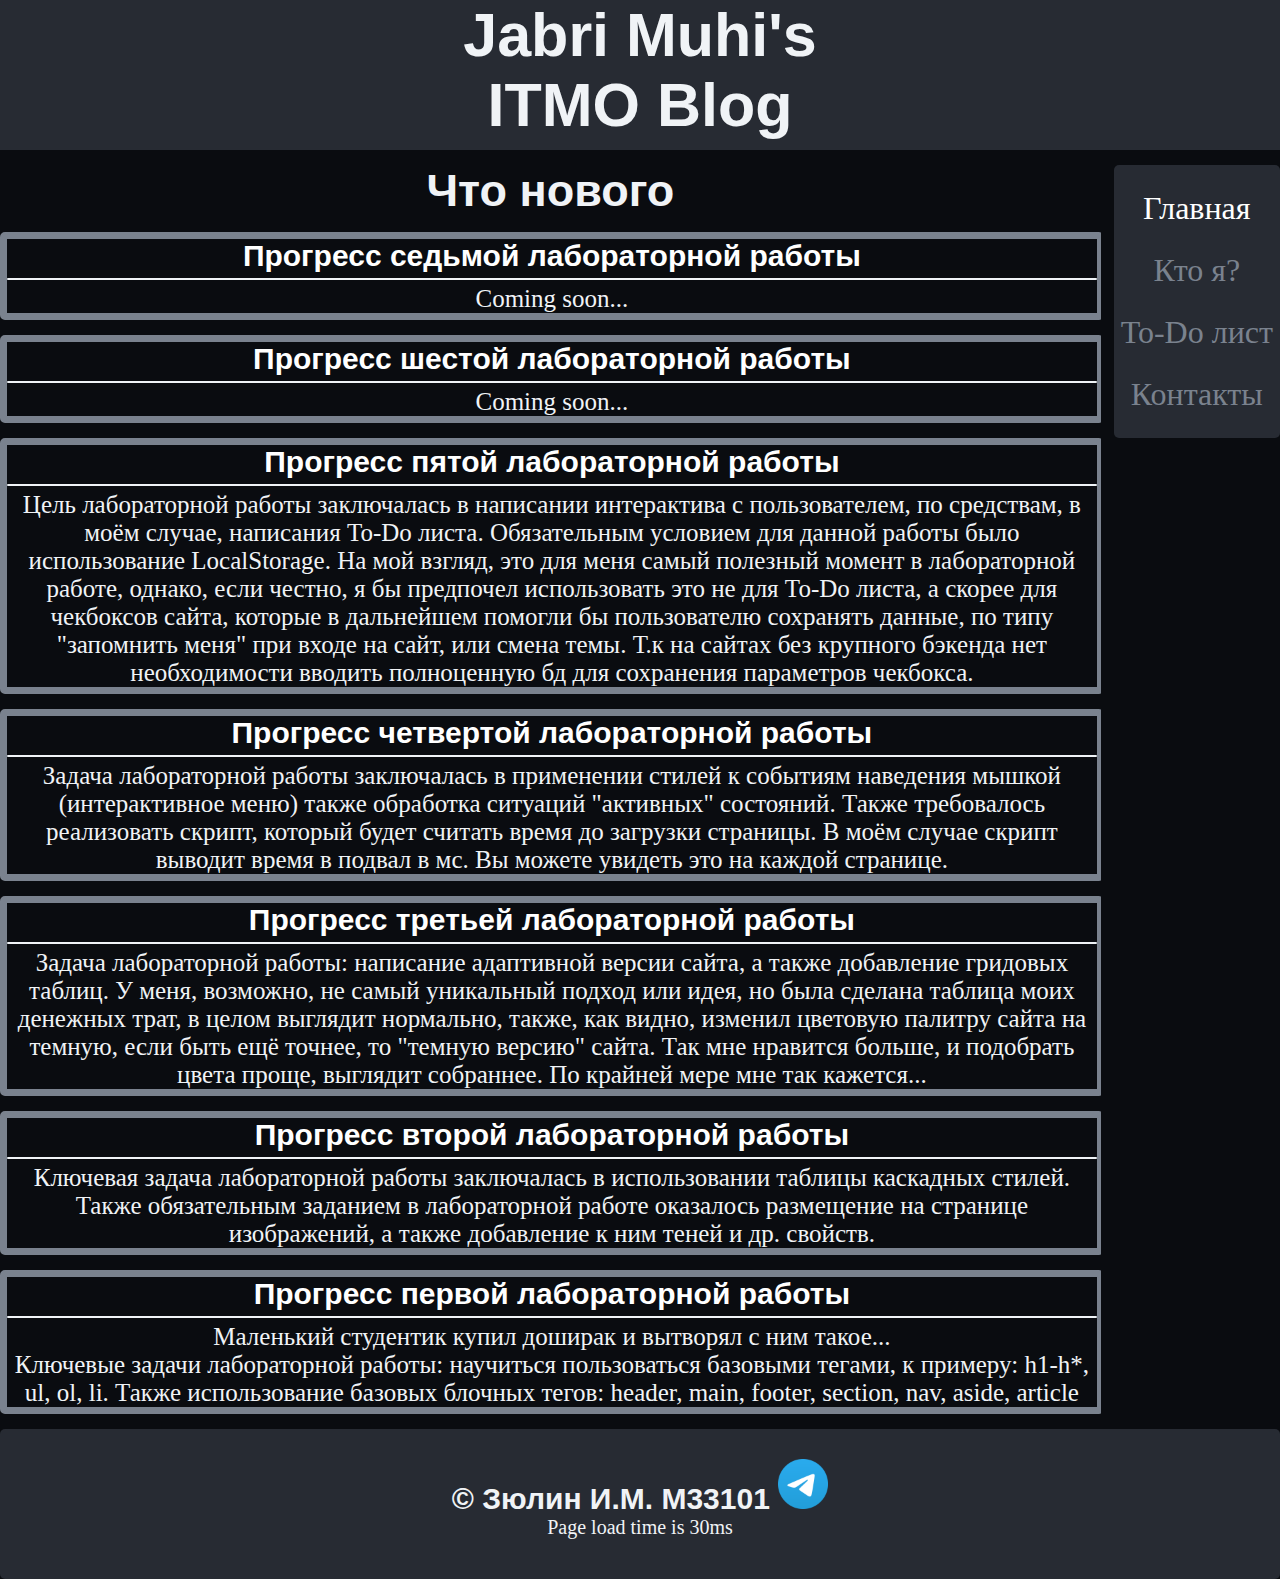
==== index.html @ 3754c659 "lab5 will be uploaded" ====
<!DOCTYPE html>
<html lang="ru">
<head>
    <meta charset="UTF-8">
    <meta name="viewport" content="width=device-width, initial-scale=1.0">
    <title>Blog</title>
    <link rel="stylesheet" href="style/style.css">
    <script defer src="scripts/page-load.js"></script>
</head>
<body>
<div class="wrapper">
    <head class="head">
        <div class="logo">
            <h1 class="logo-text">Jabri Muhi's<br>ITMO Blog</h1>
        </div>
    </head>
    <main class="main">
        <!-- navigation panel (menubar) -->
        <nav class="menubar">
            <ul>
                <li>
                    <a href="#" class="active-link">Главная</a>
                </li>
                <li>
                    <a href="about-me.html">Кто я?</a>
                </li>
                <li>
                    <a href="to-do-generator.html">To-Do лист</a>
                </li>
                <li>
                    <a href="contacts.html">Контакты</a>
                </li>
            </ul>
        </nav>
        <!-- site content -->
        <div class="main-content">
            <h1 class="main-h">Что нового</h1>

            <a href="#" class="link-section">
                <div class="link-section-blog">
                    <h2 class="blog-section-h">Прогресс седьмой лабораторной работы</h2>
                    <hr>
                    <p class="blog-section-p">
                    <p class="blog-section-p">
                        Coming soon...
                        <br></p>
                </div>
            </a>

            <a href="#" class="link-section">
                <div class="link-section-blog">
                    <h2 class="blog-section-h">Прогресс шестой лабораторной работы</h2>
                    <hr>
                    <p class="blog-section-p">
                    <p class="blog-section-p">
                        Coming soon...
                        <br></p>
                </div>
            </a>

            <a href="to-do-generator.html" class="link-section">
                <div class="link-section-blog">
                    <h2 class="blog-section-h">Прогресс пятой лабораторной работы</h2>
                    <hr>
                    <p class="blog-section-p">
                        Цель лабораторной работы заключалась в написании интерактива с пользователем, по средствам, в моём случае, написания To-Do листа. Обязательным условием для
                        данной работы было использование LocalStorage. На мой взгляд, это для меня самый полезный момент в лабораторной работе, однако, если честно, я бы предпочел
                        использовать это не для To-Do листа, а скорее для чекбоксов сайта, которые в дальнейшем помогли бы пользователю сохранять данные, по типу "запомнить меня" при
                        входе на сайт, или смена темы. Т.к на сайтах без крупного бэкенда нет необходимости вводить полноценную бд для сохранения параметров чекбокса.
                        <br></p>
                </div>
            </a>

            <a href="fourth-lr.html" class="link-section">
                <div class="link-section-blog">
                    <h2 class="blog-section-h">Прогресс четвертой лабораторной работы</h2>
                    <hr>
                    <p class="blog-section-p">Задача лабораторной работы заключалась в применении стилей к событиям наведения мышкой (интерактивное меню)
                        также обработка ситуаций "активных" состояний. Также требовалось реализовать скрипт, который будет считать время до загрузки страницы. В моём случае
                        скрипт выводит время в подвал в мс. Вы можете увидеть это на каждой странице.</p>
                </div>
            </a>

            <a href="third-lr.html" class="link-section">
                <div class="link-section-blog">
                    <h2 class="blog-section-h">Прогресс третьей лабораторной работы</h2>
                    <hr>
                    <p class="blog-section-p">
                        Задача лабораторной работы: написание адаптивной версии сайта, а также добавление гридовых таблиц.
                        У меня, возможно, не самый уникальный подход или идея, но была сделана таблица моих денежных трат, в целом
                        выглядит нормально, также, как видно, изменил цветовую палитру сайта на темную, если быть ещё точнее, то
                        "темную версию" сайта. Так мне нравится больше, и подобрать цвета проще, выглядит собраннее. По крайней мере мне так кажется...
                        <br></p>
                </div>
            </a>

            <a href="second-lr.html" class="link-section">
                <div class="link-section-blog">
                    <h2 class="blog-section-h">Прогресс второй лабораторной работы</h2>
                    <hr>
                    <p class="blog-section-p">Ключевая задача лабораторной работы заключалась в использовании таблицы каскадных стилей.
                        <br>
                        Также обязательным заданием в лабораторной работе оказалось размещение на странице изображений, а также
                        добавление к ним теней и др. свойств.
                    </p>
                </div>
            </a>

            <a href="first-lr.html" class="link-section">
                <div class="link-section-blog">
                    <h2 class="blog-section-h">Прогресс первой лабораторной работы</h2>
                    <hr>
                    <p class="blog-section-p">Маленький студентик купил доширак и вытворял с ним такое... <br>
                        Ключевые задачи лабораторной работы: научиться пользоваться базовыми тегами, к примеру: h1-h*, ul, ol, li.
                        Также использование базовых блочных тегов: header, main, footer, section, nav, aside, article</p>
                </div>
            </a>

        </div>

    </main>
    <footer class="footer">
        <p class="footer-p">© Зюлин И.М. М33101 <a href="https://t.me/JabriMuhi"><img src="images/Telegram_2019_Logo.svg.webp" alt="" style="width: 50px"></a></p>
        <p id="page-load"></p>
    </footer>
</div>
</body>
</html>
---- style/style.css ----
*{
    padding: 0;
    margin: 0;
    border: 0;
}

a{
    text-decoration: none;
}

html,
body{
    height: 100%;
    background-color: #0a0c10;
    color: #f0f3f6;
}

.wrapper{
    min-height: 100%;
    display: flex;
    flex-direction: column;
    flex-wrap: wrap;
}

.header{
    justify-content: center;
}

.logo{
    background-color: #272b33;
    width: 100%;
    min-height: 150px;
}

.logo-text{
    text-align: center;
    font-family: 'Roboto', sans-serif;
    font-size: 61px;
}

.main{
    flex: 1 1 auto;
}

.main-content{
    margin-top: 15px;
    float: left;
    width: 86%;
    overflow: auto;
}

.main-h {
    text-align: center;
    font-size: 45px;
    font-family: 'Roboto', sans-serif;
}

.blog-section-h {
    text-align: center;
    font-size: 30px;
    font-family: 'Roboto', sans-serif;
    color: white;
}

.link-section {
    text-decoration: none;
    color: black;
}

.link-section:hover {
    text-decoration: none;
    color: black;
}

.link-section:active {
    text-decoration: none;
    color: black;
}

.blog-section-p {
    text-align: center;
    font-size: 25px;
    color: #f0f3f6;
}

.link-section-blog hr{
    height: 2px;
    background-color: #f0f3f6;
    border-radius: 5px;
    margin-top: 5px;
    margin-bottom: 5px;
}

.link-section-blog {
    width: 99%;
    border: 7px solid #7a828e;
    border-radius: 5px;
    margin-top: 15px;
}

.content-section{
    width: 99%;
    border: 7px solid #7a828e;
    border-radius: 5px;
    margin-top: 15px;
    overflow: auto;
    float: left;
}


.menubar{
    float: right;
    background-color: #272b33;
    width: 13%;
    margin-top: 15px;
    border-radius: 5px;
    text-align: center;
    font-size: 2em;
    overflow: auto;
}

.menubar a {
    text-decoration: none;
    color: #7a828e;
}

.menubar a:hover {
    text-decoration: none;
    color: #f0f3f6;
}

.menubar ul {
    background-color: #272b33;
}

.menubar li{
    list-style-type: none;
    margin-top: 25px;
    margin-bottom: 25px;
}

.menubar .active-link {
    color: white;
}

.footer{
    margin-top: 15px;
    background-color: #272b33;
    width: 100%;
    min-height: 150px;
    border-radius: 5px;
    text-align: center;
}

.footer-p{
    font-family: 'Roboto', sans-serif;
    font-weight: bold;
    margin-top: 30px;
    font-size: 30px;
}

.phone-number {
    text-decoration: none;
    color: #f0f3f6;
}

.phone-number:hover {
    color: #7a828e;
}

.contacts {
    font-size: 25px;
    margin-left: 20px;
    text-indent: 0px;
}

.my-photo {
    width: 30%;
    border-radius: 5px;
    filter: drop-shadow(0 0 0.75rem black);
    margin-left: auto;
    margin-right: auto;
}

.about-me-p {
    text-align: center;
    font-size: 25px;
}

.content-section p{
    font-size: 22px;
    margin: 10px 20px 10px 20px;
    text-indent: 25px;
}

.table-style {
    display: grid;
    grid-template-columns: 1fr 1fr 1fr 1fr 1fr 1fr;
    padding-bottom: 10px;
}

.todo-generator {
    margin-left: 10px;
}

.todo-generator ul{
    list-style-type: disc;
    margin-bottom: 10px;
}

.todo-generator li {
    font-size: 25px;
    margin-left: 25px;
    margin-top: 15px;
}

#btn, #todo {
    background-color: #272b33;
    border: none;
    color: #f0f3f6;
    padding: 15px 32px;
    text-align: center;
    text-decoration: none;
    display: inline-block;
    font-size: 16px;
    border-radius: 5px;
    font-size: 20px;
}

#page-load {
    font-size: 20px;
}



@media only screen
and (min-device-width : 52px)
and (max-device-width : 1250px){
    .header{
        width: 100%;
    }

    .menubar{
        float: none;
        width: 100%;
        font-size: 2.5em;
    }

    .main-content{
        width: 100%;
    }

    .blog-section-h{
        font-size: 2.7em;
    }

    .blog-section-p{
        font-size: 2.2em;
    }

    .content-section .about-me-p{
        font-size: 2.2em;
    }

    .content-section .contacts{
        font-size: 2.2em;
    }

    .content-section p{
        font-size: 2.2em;
    }

    .footer{
        display: none;
    }
}

#preloader {
    position: absolute;
    left: 0;
    top: 0;
    z-index: 999;
    width: 100%;
    height: 100%;
    overflow: visible;
    background: #fbfbfb url('//cdnjs.cloudflare.com/ajax/libs/file-uploader/3.7.0/processing.gif') no-repeat center center;
}

.visible {
    visibility: visible;
    opacity: 1;
    transition: opacity 2s linear;
}

.hidden {
    visibility: hidden;
    opacity: 0;
    transition: visibility 0s 2s, opacity 2s linear;
}
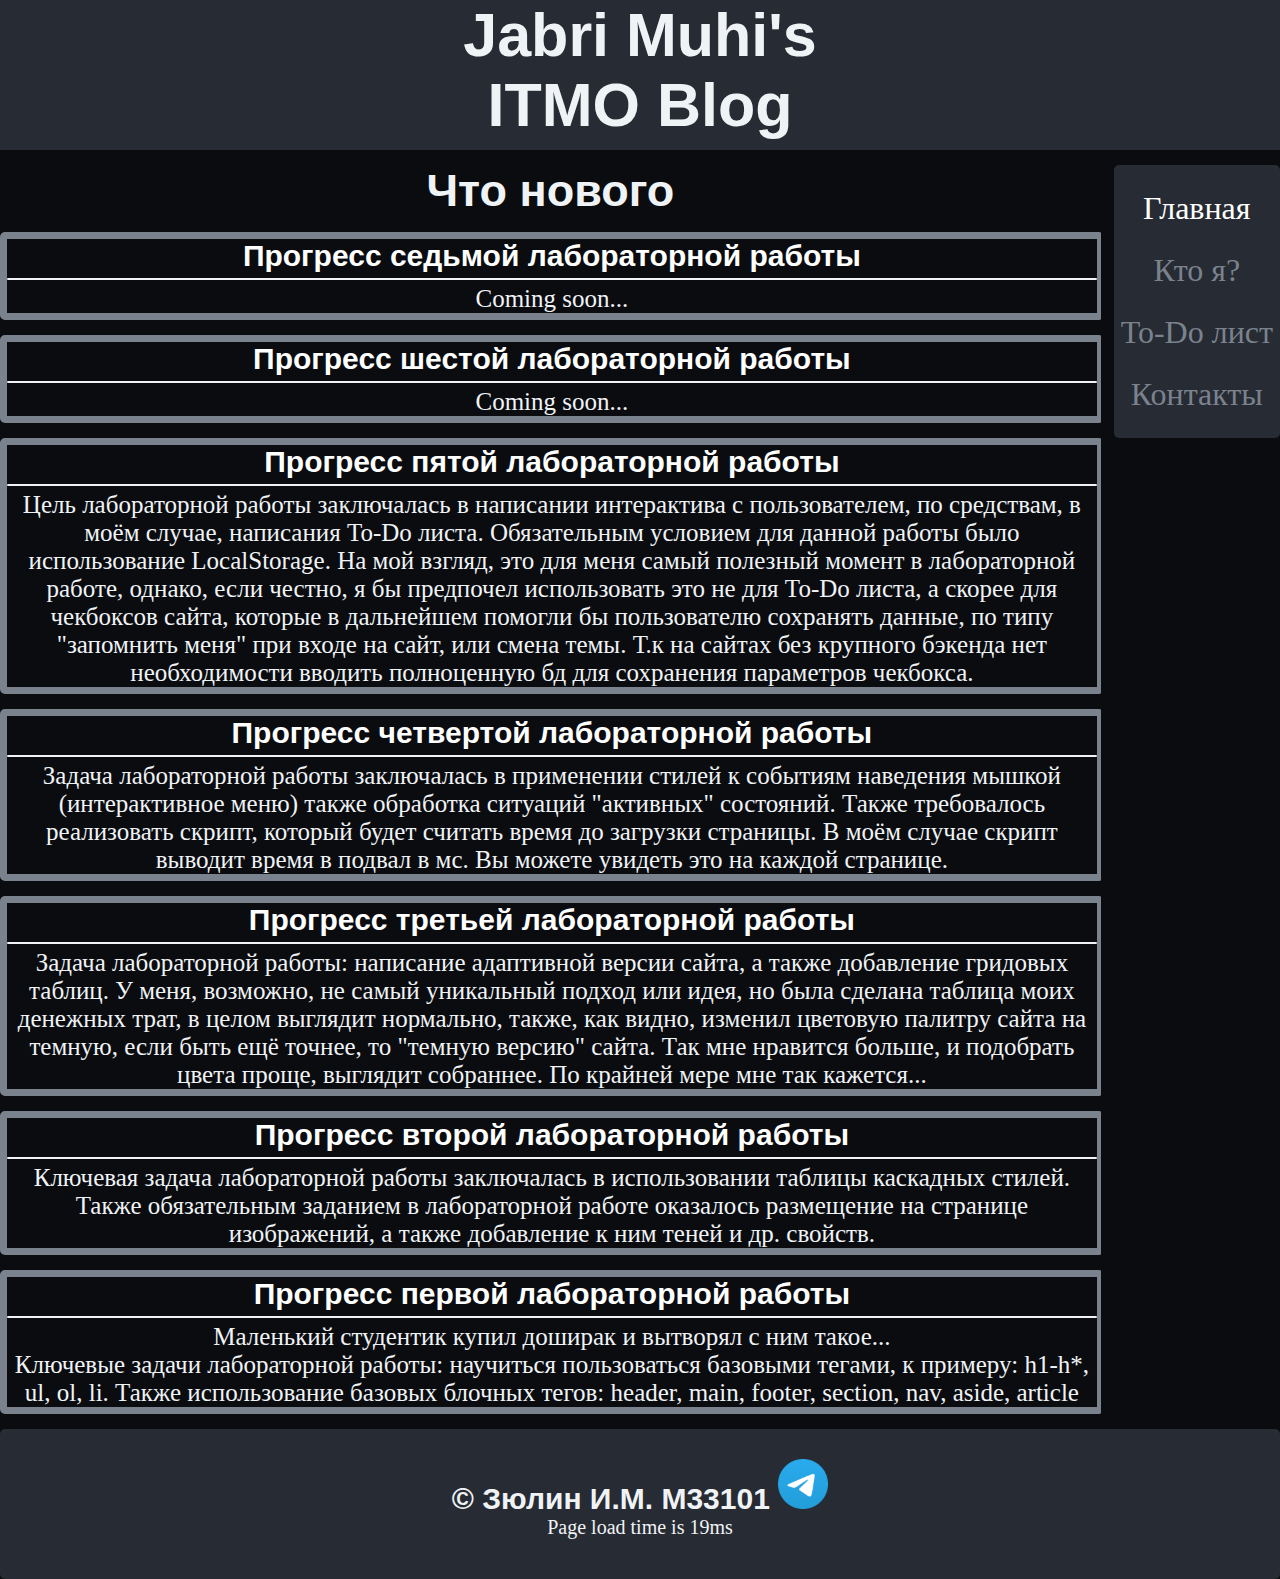
==== commit 32160871: "relocation files" ====
--- a/index.html
+++ b/index.html
@@ -1,128 +1,128 @@
-<!DOCTYPE html>
-<html lang="ru">
-<head>
-    <meta charset="UTF-8">
-    <meta name="viewport" content="width=device-width, initial-scale=1.0">
-    <title>Blog</title>
-    <link rel="stylesheet" href="style/style.css">
-    <script defer src="scripts/page-load.js"></script>
-</head>
-<body>
-<div class="wrapper">
-    <head class="head">
-        <div class="logo">
-            <h1 class="logo-text">Jabri Muhi's<br>ITMO Blog</h1>
-        </div>
-    </head>
-    <main class="main">
-        <!-- navigation panel (menubar) -->
-        <nav class="menubar">
-            <ul>
-                <li>
-                    <a href="#" class="active-link">Главная</a>
-                </li>
-                <li>
-                    <a href="about-me.html">Кто я?</a>
-                </li>
-                <li>
-                    <a href="to-do-generator.html">To-Do лист</a>
-                </li>
-                <li>
-                    <a href="contacts.html">Контакты</a>
-                </li>
-            </ul>
-        </nav>
-        <!-- site content -->
-        <div class="main-content">
-            <h1 class="main-h">Что нового</h1>
-
-            <a href="#" class="link-section">
-                <div class="link-section-blog">
-                    <h2 class="blog-section-h">Прогресс седьмой лабораторной работы</h2>
-                    <hr>
-                    <p class="blog-section-p">
-                    <p class="blog-section-p">
-                        Coming soon...
-                        <br></p>
-                </div>
-            </a>
-
-            <a href="#" class="link-section">
-                <div class="link-section-blog">
-                    <h2 class="blog-section-h">Прогресс шестой лабораторной работы</h2>
-                    <hr>
-                    <p class="blog-section-p">
-                    <p class="blog-section-p">
-                        Coming soon...
-                        <br></p>
-                </div>
-            </a>
-
-            <a href="to-do-generator.html" class="link-section">
-                <div class="link-section-blog">
-                    <h2 class="blog-section-h">Прогресс пятой лабораторной работы</h2>
-                    <hr>
-                    <p class="blog-section-p">
-                        Цель лабораторной работы заключалась в написании интерактива с пользователем, по средствам, в моём случае, написания To-Do листа. Обязательным условием для
-                        данной работы было использование LocalStorage. На мой взгляд, это для меня самый полезный момент в лабораторной работе, однако, если честно, я бы предпочел
-                        использовать это не для To-Do листа, а скорее для чекбоксов сайта, которые в дальнейшем помогли бы пользователю сохранять данные, по типу "запомнить меня" при
-                        входе на сайт, или смена темы. Т.к на сайтах без крупного бэкенда нет необходимости вводить полноценную бд для сохранения параметров чекбокса.
-                        <br></p>
-                </div>
-            </a>
-
-            <a href="fourth-lr.html" class="link-section">
-                <div class="link-section-blog">
-                    <h2 class="blog-section-h">Прогресс четвертой лабораторной работы</h2>
-                    <hr>
-                    <p class="blog-section-p">Задача лабораторной работы заключалась в применении стилей к событиям наведения мышкой (интерактивное меню)
-                        также обработка ситуаций "активных" состояний. Также требовалось реализовать скрипт, который будет считать время до загрузки страницы. В моём случае
-                        скрипт выводит время в подвал в мс. Вы можете увидеть это на каждой странице.</p>
-                </div>
-            </a>
-
-            <a href="third-lr.html" class="link-section">
-                <div class="link-section-blog">
-                    <h2 class="blog-section-h">Прогресс третьей лабораторной работы</h2>
-                    <hr>
-                    <p class="blog-section-p">
-                        Задача лабораторной работы: написание адаптивной версии сайта, а также добавление гридовых таблиц.
-                        У меня, возможно, не самый уникальный подход или идея, но была сделана таблица моих денежных трат, в целом
-                        выглядит нормально, также, как видно, изменил цветовую палитру сайта на темную, если быть ещё точнее, то
-                        "темную версию" сайта. Так мне нравится больше, и подобрать цвета проще, выглядит собраннее. По крайней мере мне так кажется...
-                        <br></p>
-                </div>
-            </a>
-
-            <a href="second-lr.html" class="link-section">
-                <div class="link-section-blog">
-                    <h2 class="blog-section-h">Прогресс второй лабораторной работы</h2>
-                    <hr>
-                    <p class="blog-section-p">Ключевая задача лабораторной работы заключалась в использовании таблицы каскадных стилей.
-                        <br>
-                        Также обязательным заданием в лабораторной работе оказалось размещение на странице изображений, а также
-                        добавление к ним теней и др. свойств.
-                    </p>
-                </div>
-            </a>
-
-            <a href="first-lr.html" class="link-section">
-                <div class="link-section-blog">
-                    <h2 class="blog-section-h">Прогресс первой лабораторной работы</h2>
-                    <hr>
-                    <p class="blog-section-p">Маленький студентик купил доширак и вытворял с ним такое... <br>
-                        Ключевые задачи лабораторной работы: научиться пользоваться базовыми тегами, к примеру: h1-h*, ul, ol, li.
-                        Также использование базовых блочных тегов: header, main, footer, section, nav, aside, article</p>
-                </div>
-            </a>
-
-        </div>
-
-    </main>
-    <footer class="footer">
-        <p class="footer-p">© Зюлин И.М. М33101 <a href="https://t.me/JabriMuhi"><img src="images/Telegram_2019_Logo.svg.webp" alt="" style="width: 50px"></a></p>
-        <p id="page-load"></p>
-    </footer>
-</div>
-</body>
+<!DOCTYPE html>
+<html lang="ru">
+<head>
+    <meta charset="UTF-8">
+    <meta name="viewport" content="width=device-width, initial-scale=1.0">
+    <title>Blog</title>
+    <link rel="stylesheet" href="style/style.css">
+    <script defer src="scripts/page-load.js"></script>
+</head>
+<body>
+<div class="wrapper">
+    <head class="head">
+        <div class="logo">
+            <h1 class="logo-text">Jabri Muhi's<br>ITMO Blog</h1>
+        </div>
+    </head>
+    <main class="main">
+        <!-- navigation panel (menubar) -->
+        <nav class="menubar">
+            <ul>
+                <li>
+                    <a href="#" class="active-link">Главная</a>
+                </li>
+                <li>
+                    <a href="about-me.html">Кто я?</a>
+                </li>
+                <li>
+                    <a href="to-do-generator.html">To-Do лист</a>
+                </li>
+                <li>
+                    <a href="contacts.html">Контакты</a>
+                </li>
+            </ul>
+        </nav>
+        <!-- site content -->
+        <div class="main-content">
+            <h1 class="main-h">Что нового</h1>
+
+            <a href="#" class="link-section">
+                <div class="link-section-blog">
+                    <h2 class="blog-section-h">Прогресс седьмой лабораторной работы</h2>
+                    <hr>
+                    <p class="blog-section-p">
+                    <p class="blog-section-p">
+                        Coming soon...
+                        <br></p>
+                </div>
+            </a>
+
+            <a href="#" class="link-section">
+                <div class="link-section-blog">
+                    <h2 class="blog-section-h">Прогресс шестой лабораторной работы</h2>
+                    <hr>
+                    <p class="blog-section-p">
+                    <p class="blog-section-p">
+                        Coming soon...
+                        <br></p>
+                </div>
+            </a>
+
+            <a href="to-do-generator.html" class="link-section">
+                <div class="link-section-blog">
+                    <h2 class="blog-section-h">Прогресс пятой лабораторной работы</h2>
+                    <hr>
+                    <p class="blog-section-p">
+                        Цель лабораторной работы заключалась в написании интерактива с пользователем, по средствам, в моём случае, написания To-Do листа. Обязательным условием для
+                        данной работы было использование LocalStorage. На мой взгляд, это для меня самый полезный момент в лабораторной работе, однако, если честно, я бы предпочел
+                        использовать это не для To-Do листа, а скорее для чекбоксов сайта, которые в дальнейшем помогли бы пользователю сохранять данные, по типу "запомнить меня" при
+                        входе на сайт, или смена темы. Т.к на сайтах без крупного бэкенда нет необходимости вводить полноценную бд для сохранения параметров чекбокса.
+                        <br></p>
+                </div>
+            </a>
+
+            <a href="fourth-lr.html" class="link-section">
+                <div class="link-section-blog">
+                    <h2 class="blog-section-h">Прогресс четвертой лабораторной работы</h2>
+                    <hr>
+                    <p class="blog-section-p">Задача лабораторной работы заключалась в применении стилей к событиям наведения мышкой (интерактивное меню)
+                        также обработка ситуаций "активных" состояний. Также требовалось реализовать скрипт, который будет считать время до загрузки страницы. В моём случае
+                        скрипт выводит время в подвал в мс. Вы можете увидеть это на каждой странице.</p>
+                </div>
+            </a>
+
+            <a href="third-lr.html" class="link-section">
+                <div class="link-section-blog">
+                    <h2 class="blog-section-h">Прогресс третьей лабораторной работы</h2>
+                    <hr>
+                    <p class="blog-section-p">
+                        Задача лабораторной работы: написание адаптивной версии сайта, а также добавление гридовых таблиц.
+                        У меня, возможно, не самый уникальный подход или идея, но была сделана таблица моих денежных трат, в целом
+                        выглядит нормально, также, как видно, изменил цветовую палитру сайта на темную, если быть ещё точнее, то
+                        "темную версию" сайта. Так мне нравится больше, и подобрать цвета проще, выглядит собраннее. По крайней мере мне так кажется...
+                        <br></p>
+                </div>
+            </a>
+
+            <a href="second-lr.html" class="link-section">
+                <div class="link-section-blog">
+                    <h2 class="blog-section-h">Прогресс второй лабораторной работы</h2>
+                    <hr>
+                    <p class="blog-section-p">Ключевая задача лабораторной работы заключалась в использовании таблицы каскадных стилей.
+                        <br>
+                        Также обязательным заданием в лабораторной работе оказалось размещение на странице изображений, а также
+                        добавление к ним теней и др. свойств.
+                    </p>
+                </div>
+            </a>
+
+            <a href="first-lr.html" class="link-section">
+                <div class="link-section-blog">
+                    <h2 class="blog-section-h">Прогресс первой лабораторной работы</h2>
+                    <hr>
+                    <p class="blog-section-p">Маленький студентик купил доширак и вытворял с ним такое... <br>
+                        Ключевые задачи лабораторной работы: научиться пользоваться базовыми тегами, к примеру: h1-h*, ul, ol, li.
+                        Также использование базовых блочных тегов: header, main, footer, section, nav, aside, article</p>
+                </div>
+            </a>
+
+        </div>
+
+    </main>
+    <footer class="footer">
+        <p class="footer-p">© Зюлин И.М. М33101 <a href="https://t.me/JabriMuhi"><img src="images/Telegram_2019_Logo.svg.webp" alt="" style="width: 50px"></a></p>
+        <p id="page-load"></p>
+    </footer>
+</div>
+</body>
 </html>--- a/style/style.css
+++ b/style/style.css
@@ -1,299 +1,299 @@
-*{
-    padding: 0;
-    margin: 0;
-    border: 0;
-}
-
-a{
-    text-decoration: none;
-}
-
-html,
-body{
-    height: 100%;
-    background-color: #0a0c10;
-    color: #f0f3f6;
-}
-
-.wrapper{
-    min-height: 100%;
-    display: flex;
-    flex-direction: column;
-    flex-wrap: wrap;
-}
-
-.header{
-    justify-content: center;
-}
-
-.logo{
-    background-color: #272b33;
-    width: 100%;
-    min-height: 150px;
-}
-
-.logo-text{
-    text-align: center;
-    font-family: 'Roboto', sans-serif;
-    font-size: 61px;
-}
-
-.main{
-    flex: 1 1 auto;
-}
-
-.main-content{
-    margin-top: 15px;
-    float: left;
-    width: 86%;
-    overflow: auto;
-}
-
-.main-h {
-    text-align: center;
-    font-size: 45px;
-    font-family: 'Roboto', sans-serif;
-}
-
-.blog-section-h {
-    text-align: center;
-    font-size: 30px;
-    font-family: 'Roboto', sans-serif;
-    color: white;
-}
-
-.link-section {
-    text-decoration: none;
-    color: black;
-}
-
-.link-section:hover {
-    text-decoration: none;
-    color: black;
-}
-
-.link-section:active {
-    text-decoration: none;
-    color: black;
-}
-
-.blog-section-p {
-    text-align: center;
-    font-size: 25px;
-    color: #f0f3f6;
-}
-
-.link-section-blog hr{
-    height: 2px;
-    background-color: #f0f3f6;
-    border-radius: 5px;
-    margin-top: 5px;
-    margin-bottom: 5px;
-}
-
-.link-section-blog {
-    width: 99%;
-    border: 7px solid #7a828e;
-    border-radius: 5px;
-    margin-top: 15px;
-}
-
-.content-section{
-    width: 99%;
-    border: 7px solid #7a828e;
-    border-radius: 5px;
-    margin-top: 15px;
-    overflow: auto;
-    float: left;
-}
-
-
-.menubar{
-    float: right;
-    background-color: #272b33;
-    width: 13%;
-    margin-top: 15px;
-    border-radius: 5px;
-    text-align: center;
-    font-size: 2em;
-    overflow: auto;
-}
-
-.menubar a {
-    text-decoration: none;
-    color: #7a828e;
-}
-
-.menubar a:hover {
-    text-decoration: none;
-    color: #f0f3f6;
-}
-
-.menubar ul {
-    background-color: #272b33;
-}
-
-.menubar li{
-    list-style-type: none;
-    margin-top: 25px;
-    margin-bottom: 25px;
-}
-
-.menubar .active-link {
-    color: white;
-}
-
-.footer{
-    margin-top: 15px;
-    background-color: #272b33;
-    width: 100%;
-    min-height: 150px;
-    border-radius: 5px;
-    text-align: center;
-}
-
-.footer-p{
-    font-family: 'Roboto', sans-serif;
-    font-weight: bold;
-    margin-top: 30px;
-    font-size: 30px;
-}
-
-.phone-number {
-    text-decoration: none;
-    color: #f0f3f6;
-}
-
-.phone-number:hover {
-    color: #7a828e;
-}
-
-.contacts {
-    font-size: 25px;
-    margin-left: 20px;
-    text-indent: 0px;
-}
-
-.my-photo {
-    width: 30%;
-    border-radius: 5px;
-    filter: drop-shadow(0 0 0.75rem black);
-    margin-left: auto;
-    margin-right: auto;
-}
-
-.about-me-p {
-    text-align: center;
-    font-size: 25px;
-}
-
-.content-section p{
-    font-size: 22px;
-    margin: 10px 20px 10px 20px;
-    text-indent: 25px;
-}
-
-.table-style {
-    display: grid;
-    grid-template-columns: 1fr 1fr 1fr 1fr 1fr 1fr;
-    padding-bottom: 10px;
-}
-
-.todo-generator {
-    margin-left: 10px;
-}
-
-.todo-generator ul{
-    list-style-type: disc;
-    margin-bottom: 10px;
-}
-
-.todo-generator li {
-    font-size: 25px;
-    margin-left: 25px;
-    margin-top: 15px;
-}
-
-#btn, #todo {
-    background-color: #272b33;
-    border: none;
-    color: #f0f3f6;
-    padding: 15px 32px;
-    text-align: center;
-    text-decoration: none;
-    display: inline-block;
-    font-size: 16px;
-    border-radius: 5px;
-    font-size: 20px;
-}
-
-#page-load {
-    font-size: 20px;
-}
-
-
-
-@media only screen
-and (min-device-width : 52px)
-and (max-device-width : 1250px){
-    .header{
-        width: 100%;
-    }
-
-    .menubar{
-        float: none;
-        width: 100%;
-        font-size: 2.5em;
-    }
-
-    .main-content{
-        width: 100%;
-    }
-
-    .blog-section-h{
-        font-size: 2.7em;
-    }
-
-    .blog-section-p{
-        font-size: 2.2em;
-    }
-
-    .content-section .about-me-p{
-        font-size: 2.2em;
-    }
-
-    .content-section .contacts{
-        font-size: 2.2em;
-    }
-
-    .content-section p{
-        font-size: 2.2em;
-    }
-
-    .footer{
-        display: none;
-    }
-}
-
-#preloader {
-    position: absolute;
-    left: 0;
-    top: 0;
-    z-index: 999;
-    width: 100%;
-    height: 100%;
-    overflow: visible;
-    background: #fbfbfb url('//cdnjs.cloudflare.com/ajax/libs/file-uploader/3.7.0/processing.gif') no-repeat center center;
-}
-
-.visible {
-    visibility: visible;
-    opacity: 1;
-    transition: opacity 2s linear;
-}
-
-.hidden {
-    visibility: hidden;
-    opacity: 0;
-    transition: visibility 0s 2s, opacity 2s linear;
+*{
+    padding: 0;
+    margin: 0;
+    border: 0;
+}
+
+a{
+    text-decoration: none;
+}
+
+html,
+body{
+    height: 100%;
+    background-color: #0a0c10;
+    color: #f0f3f6;
+}
+
+.wrapper{
+    min-height: 100%;
+    display: flex;
+    flex-direction: column;
+    flex-wrap: wrap;
+}
+
+.header{
+    justify-content: center;
+}
+
+.logo{
+    background-color: #272b33;
+    width: 100%;
+    min-height: 150px;
+}
+
+.logo-text{
+    text-align: center;
+    font-family: 'Roboto', sans-serif;
+    font-size: 61px;
+}
+
+.main{
+    flex: 1 1 auto;
+}
+
+.main-content{
+    margin-top: 15px;
+    float: left;
+    width: 86%;
+    overflow: auto;
+}
+
+.main-h {
+    text-align: center;
+    font-size: 45px;
+    font-family: 'Roboto', sans-serif;
+}
+
+.blog-section-h {
+    text-align: center;
+    font-size: 30px;
+    font-family: 'Roboto', sans-serif;
+    color: white;
+}
+
+.link-section {
+    text-decoration: none;
+    color: black;
+}
+
+.link-section:hover {
+    text-decoration: none;
+    color: black;
+}
+
+.link-section:active {
+    text-decoration: none;
+    color: black;
+}
+
+.blog-section-p {
+    text-align: center;
+    font-size: 25px;
+    color: #f0f3f6;
+}
+
+.link-section-blog hr{
+    height: 2px;
+    background-color: #f0f3f6;
+    border-radius: 5px;
+    margin-top: 5px;
+    margin-bottom: 5px;
+}
+
+.link-section-blog {
+    width: 99%;
+    border: 7px solid #7a828e;
+    border-radius: 5px;
+    margin-top: 15px;
+}
+
+.content-section{
+    width: 99%;
+    border: 7px solid #7a828e;
+    border-radius: 5px;
+    margin-top: 15px;
+    overflow: auto;
+    float: left;
+}
+
+
+.menubar{
+    float: right;
+    background-color: #272b33;
+    width: 13%;
+    margin-top: 15px;
+    border-radius: 5px;
+    text-align: center;
+    font-size: 2em;
+    overflow: auto;
+}
+
+.menubar a {
+    text-decoration: none;
+    color: #7a828e;
+}
+
+.menubar a:hover {
+    text-decoration: none;
+    color: #f0f3f6;
+}
+
+.menubar ul {
+    background-color: #272b33;
+}
+
+.menubar li{
+    list-style-type: none;
+    margin-top: 25px;
+    margin-bottom: 25px;
+}
+
+.menubar .active-link {
+    color: white;
+}
+
+.footer{
+    margin-top: 15px;
+    background-color: #272b33;
+    width: 100%;
+    min-height: 150px;
+    border-radius: 5px;
+    text-align: center;
+}
+
+.footer-p{
+    font-family: 'Roboto', sans-serif;
+    font-weight: bold;
+    margin-top: 30px;
+    font-size: 30px;
+}
+
+.phone-number {
+    text-decoration: none;
+    color: #f0f3f6;
+}
+
+.phone-number:hover {
+    color: #7a828e;
+}
+
+.contacts {
+    font-size: 25px;
+    margin-left: 20px;
+    text-indent: 0px;
+}
+
+.my-photo {
+    width: 30%;
+    border-radius: 5px;
+    filter: drop-shadow(0 0 0.75rem black);
+    margin-left: auto;
+    margin-right: auto;
+}
+
+.about-me-p {
+    text-align: center;
+    font-size: 25px;
+}
+
+.content-section p{
+    font-size: 22px;
+    margin: 10px 20px 10px 20px;
+    text-indent: 25px;
+}
+
+.table-style {
+    display: grid;
+    grid-template-columns: 1fr 1fr 1fr 1fr 1fr 1fr;
+    padding-bottom: 10px;
+}
+
+.todo-generator {
+    margin-left: 10px;
+}
+
+.todo-generator ul{
+    list-style-type: disc;
+    margin-bottom: 10px;
+}
+
+.todo-generator li {
+    font-size: 25px;
+    margin-left: 25px;
+    margin-top: 15px;
+}
+
+#btn, #todo {
+    background-color: #272b33;
+    border: none;
+    color: #f0f3f6;
+    padding: 15px 32px;
+    text-align: center;
+    text-decoration: none;
+    display: inline-block;
+    font-size: 16px;
+    border-radius: 5px;
+    font-size: 20px;
+}
+
+#page-load {
+    font-size: 20px;
+}
+
+
+
+@media only screen
+and (min-device-width : 52px)
+and (max-device-width : 1250px){
+    .header{
+        width: 100%;
+    }
+
+    .menubar{
+        float: none;
+        width: 100%;
+        font-size: 2.5em;
+    }
+
+    .main-content{
+        width: 100%;
+    }
+
+    .blog-section-h{
+        font-size: 2.7em;
+    }
+
+    .blog-section-p{
+        font-size: 2.2em;
+    }
+
+    .content-section .about-me-p{
+        font-size: 2.2em;
+    }
+
+    .content-section .contacts{
+        font-size: 2.2em;
+    }
+
+    .content-section p{
+        font-size: 2.2em;
+    }
+
+    .footer{
+        display: none;
+    }
+}
+
+#preloader {
+    position: absolute;
+    left: 0;
+    top: 0;
+    z-index: 999;
+    width: 100%;
+    height: 100%;
+    overflow: visible;
+    background: #fbfbfb url('//cdnjs.cloudflare.com/ajax/libs/file-uploader/3.7.0/processing.gif') no-repeat center center;
+}
+
+.visible {
+    visibility: visible;
+    opacity: 1;
+    transition: opacity 2s linear;
+}
+
+.hidden {
+    visibility: hidden;
+    opacity: 0;
+    transition: visibility 0s 2s, opacity 2s linear;
 }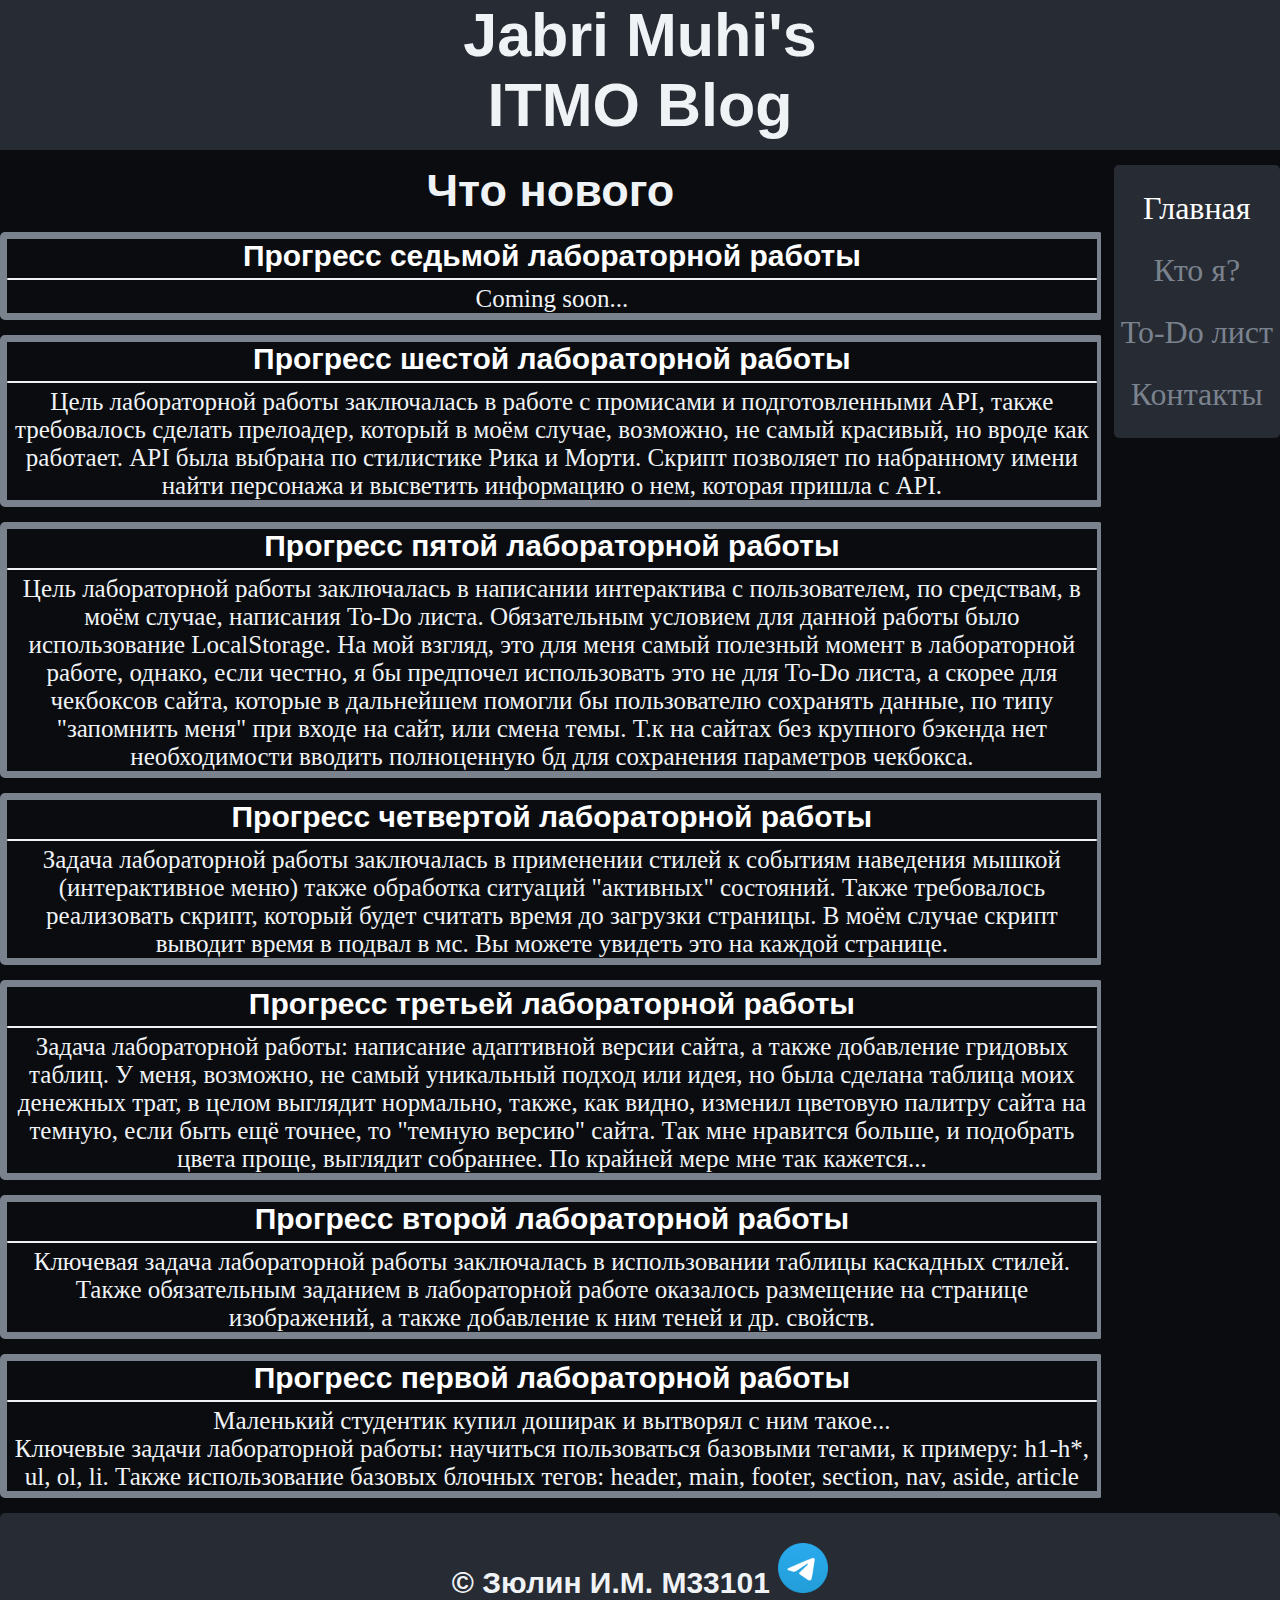
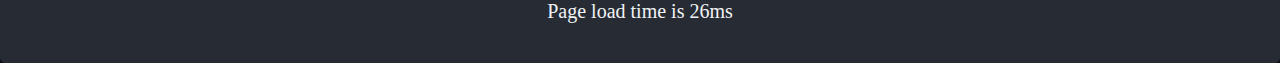
==== commit a91e0a7a: "added Rick and Morty API" ====
--- a/index.html
+++ b/index.html
@@ -47,13 +47,15 @@
                 </div>
             </a>
 
-            <a href="#" class="link-section">
+            <a href="sixth-lr.html" class="link-section">
                 <div class="link-section-blog">
                     <h2 class="blog-section-h">Прогресс шестой лабораторной работы</h2>
                     <hr>
                     <p class="blog-section-p">
-                    <p class="blog-section-p">
-                        Coming soon...
+                        Цель лабораторной работы заключалась в работе с промисами и подготовленными API,
+                        также требовалось сделать прелоадер, который в моём случае, возможно, не самый красивый,
+                         но вроде как работает. API была выбрана по стилистике Рика и Морти. Скрипт позволяет по набранному
+                        имени найти персонажа и высветить информацию о нем, которая пришла с API.
                         <br></p>
                 </div>
             </a>
--- a/style/style.css
+++ b/style/style.css
@@ -99,7 +99,7 @@
 }
 
 .content-section{
-    width: 99%;
+    width: 98%;
     border: 7px solid #7a828e;
     border-radius: 5px;
     margin-top: 15px;
@@ -214,7 +214,11 @@
     margin-top: 15px;
 }
 
-#btn, #todo {
+.rick-and-morty {
+    width: 100%;
+}
+
+#btn, #todo, #rm-name {
     background-color: #272b33;
     border: none;
     color: #f0f3f6;
@@ -225,10 +229,38 @@
     font-size: 16px;
     border-radius: 5px;
     font-size: 20px;
+    margin-left: 10px;
 }
 
 #page-load {
     font-size: 20px;
+}
+
+#character-image img {
+    margin-top: 10px;
+    width: 30%;
+    border-radius: 5px;
+    margin-left: 10px;
+}
+
+#character-name {
+    font-size: 45px;
+    margin-left: 25px;
+    font-weight: bold;
+}
+
+#character-status-type, #character-origin, #character-gender, #character-first-episode {
+    font-size: 25px;
+    margin-left: 25px;
+}
+
+#character-first-episode a{
+    text-decoration: none;
+    color: #f0f3f6;
+}
+
+#character-first-episode a:hover {
+    color: #7a828e;
 }
 
 
@@ -246,6 +278,7 @@
         font-size: 2.5em;
     }
 
+
     .main-content{
         width: 100%;
     }
@@ -258,6 +291,10 @@
         font-size: 2.2em;
     }
 
+    .content-section {
+        width: 97%;
+    }
+
     .content-section .about-me-p{
         font-size: 2.2em;
     }
@@ -270,10 +307,34 @@
         font-size: 2.2em;
     }
 
+    .link-section-blog{
+        width: 98.5%;
+    }
+
     .footer{
         display: none;
     }
 }
+
+@media only screen
+and (min-device-width : 52px)
+and (max-device-width : 600px) {
+    #rm-name {
+        width: 85.5%;
+        margin-left: 0;
+    }
+    #btn {
+        width: 100%;
+        margin-left: 0;
+        margin-top: 5px;
+    }
+
+    .rick-and-morty {
+        width: 100%;
+    }
+
+}
+
 
 #preloader {
     position: absolute;
